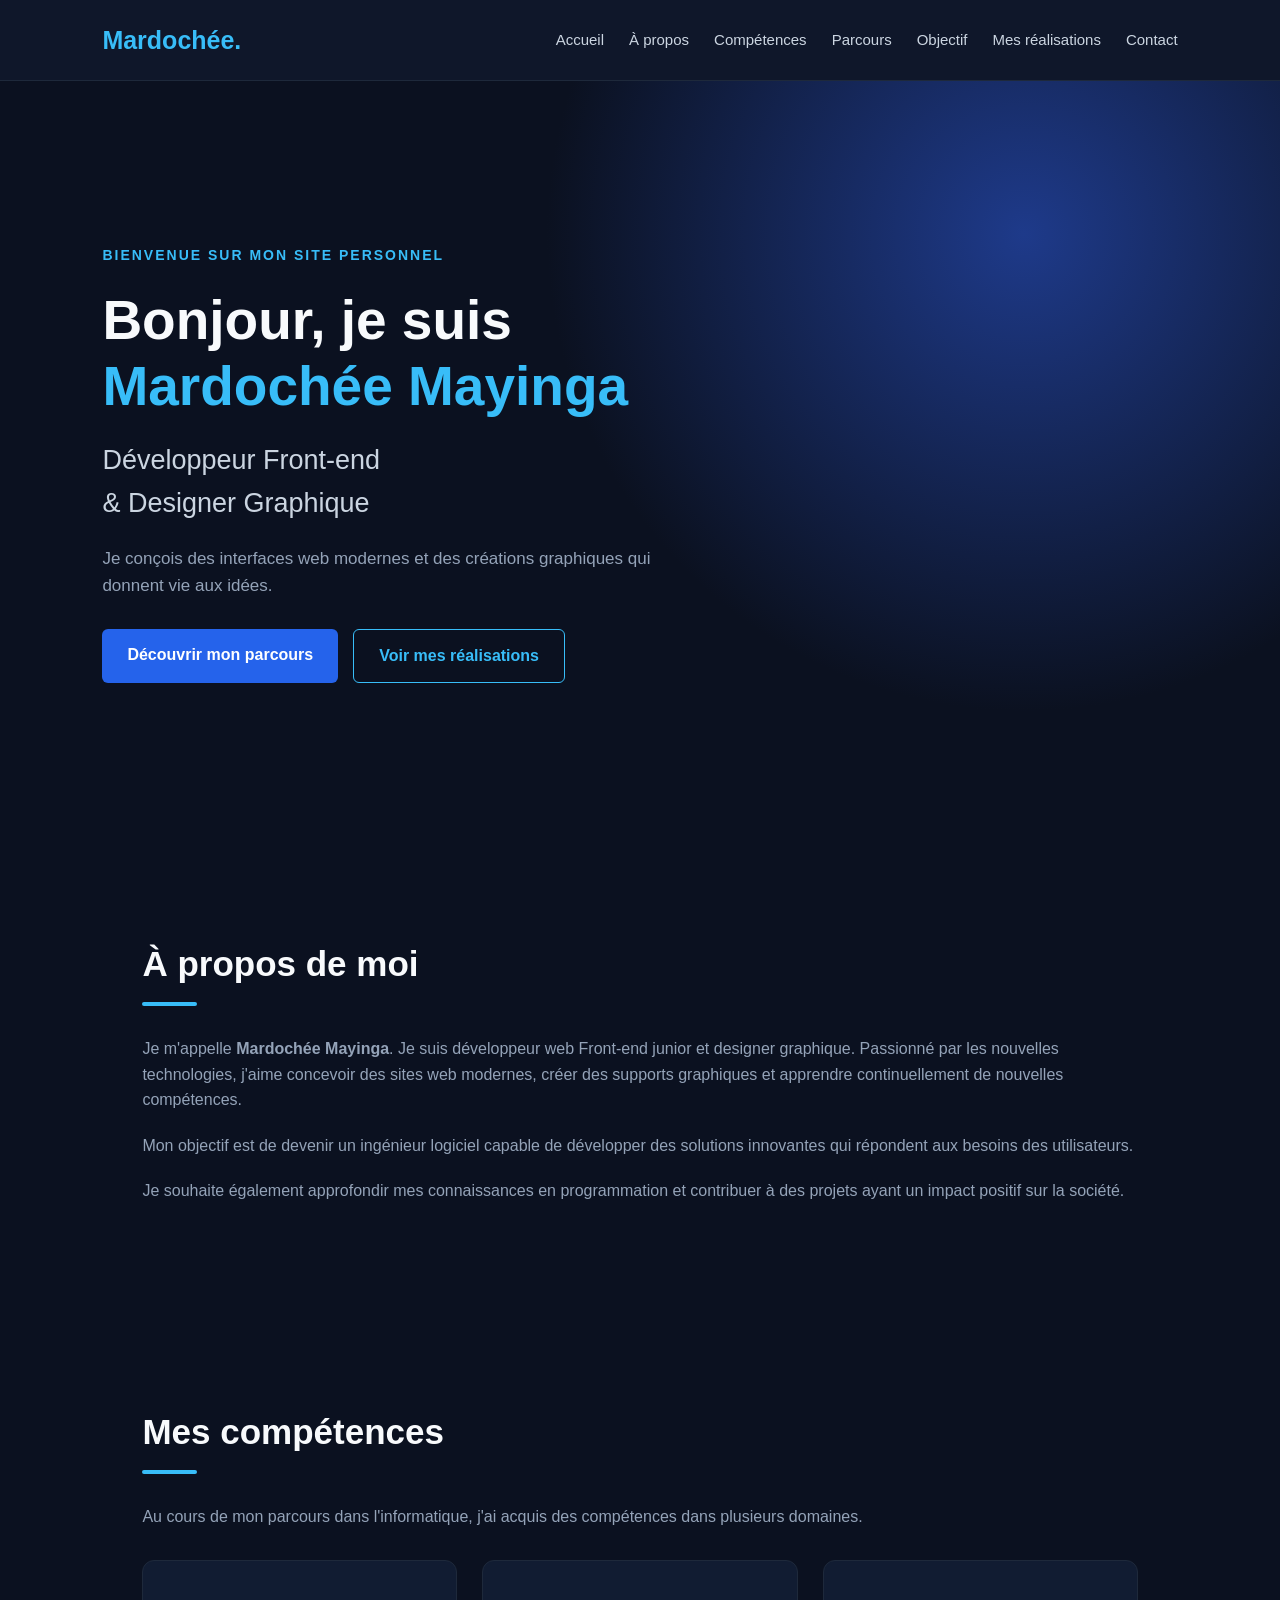
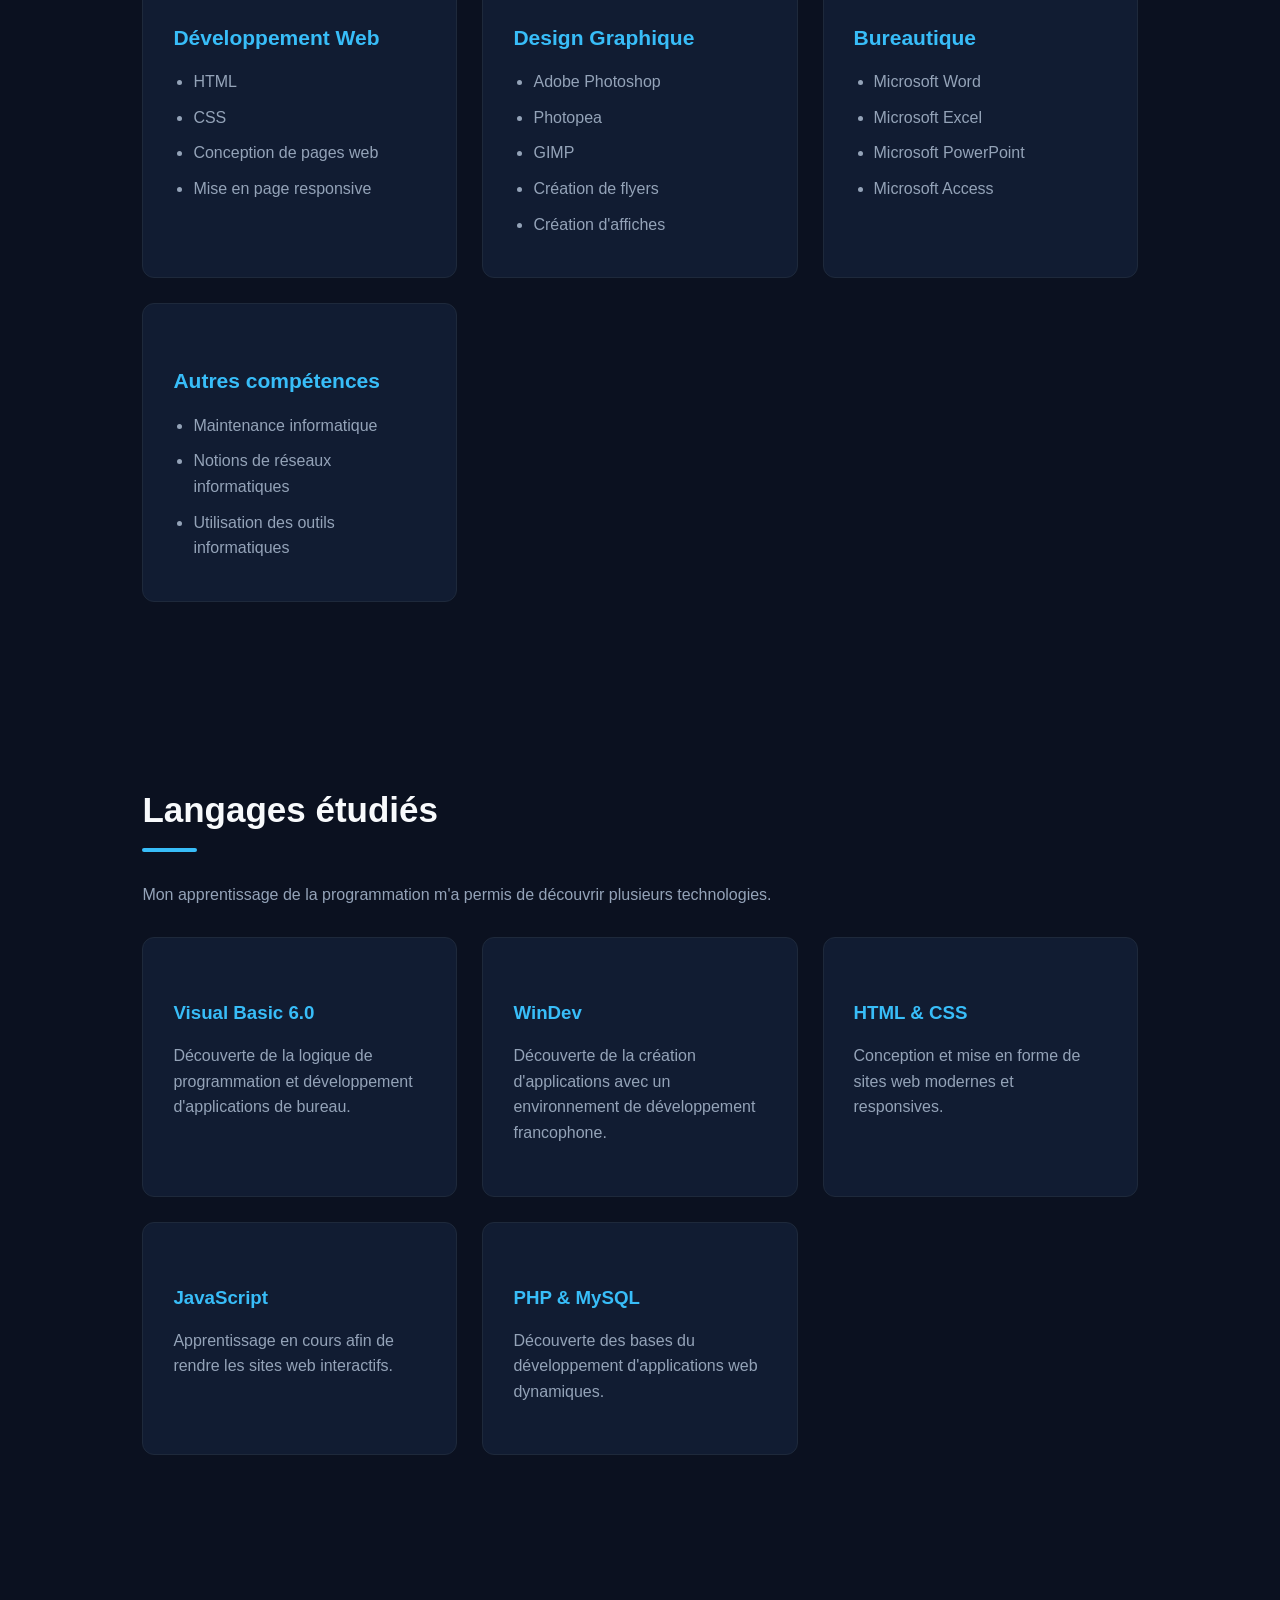
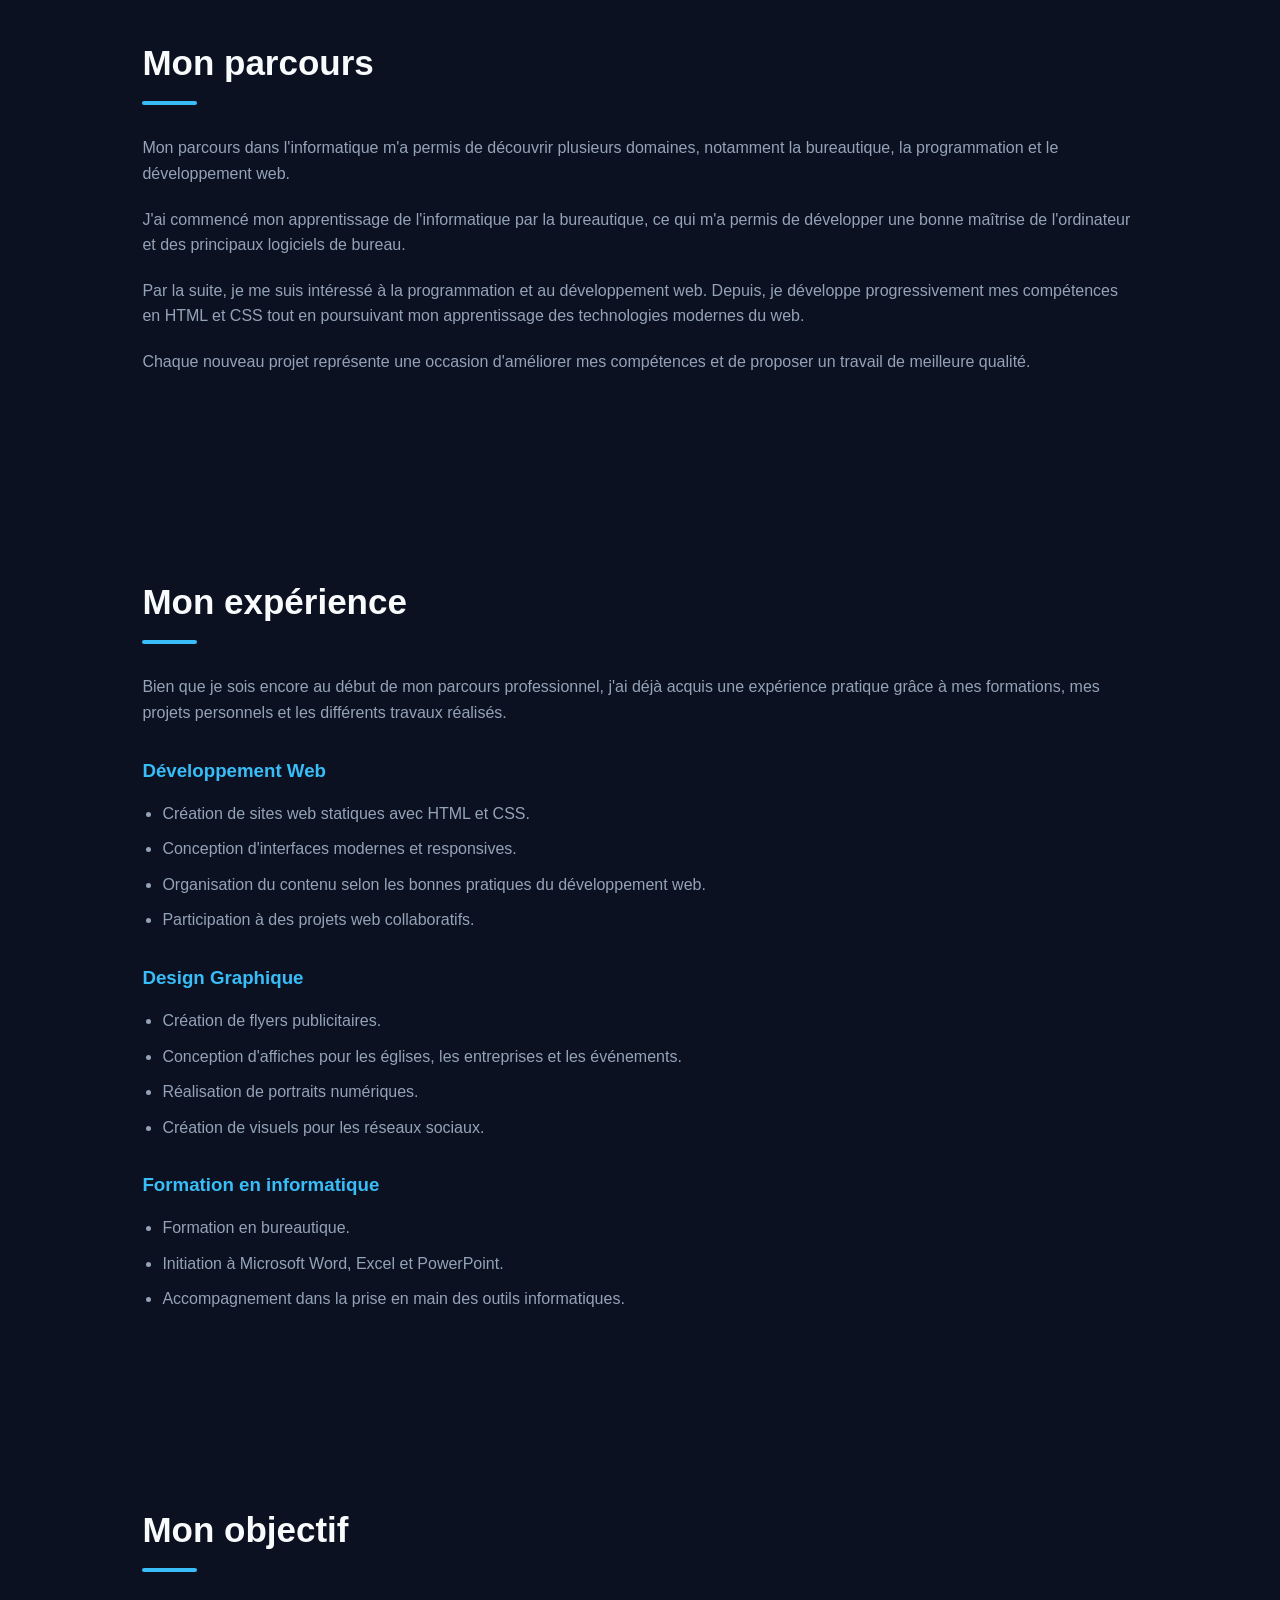
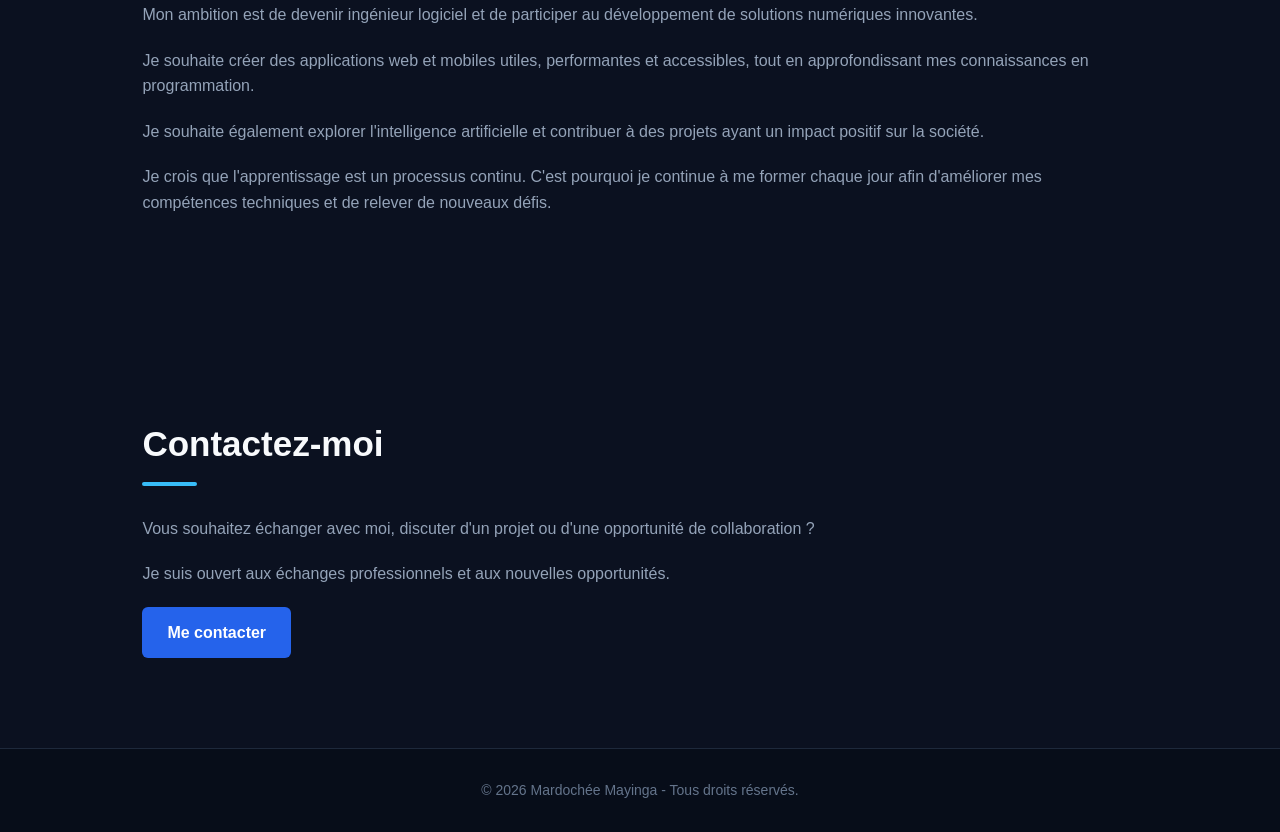
==== mon site personnel.html @ c7d52094 "premier commit du portfolio" ====
<!DOCTYPE html>
<html lang="fr">

<head>

    <meta charset="UTF-8">

    <meta name="viewport"
          content="width=device-width, initial-scale=1.0">

    <title>Mardochée Mayinga | Site personnel</title>

    <link rel="stylesheet" href="mon site personnel.css">

</head>

<body>


    <!-- ================= HEADER ================= -->

    <header>

        <div class="logo">
            <a href="#accueil">Mardochée.</a>
        </div>

        <nav>

            <ul>

                <li>
                    <a href="#accueil">Accueil</a>
                </li>

                <li>
                    <a href="#apropos">À propos</a>
                </li>

                <li>
                    <a href="#competences">Compétences</a>
                </li>

                <li>
                    <a href="#parcours">Parcours</a>
                </li>

                <li>
                    <a href="#objectif">Objectif</a>
                </li>

                <li>
                    <a href="index.html">
                        Mes réalisations
                    </a>
                </li>

                <li>
                    <a href="#contact">Contact</a>
                </li>

            </ul>

        </nav>

    </header>



    <!-- ================= CONTENU PRINCIPAL ================= -->

    <main>


        <!-- ================= ACCUEIL ================= -->

        <section id="accueil" class="hero">

            <div class="hero-content">

                <p class="intro">
                    BIENVENUE SUR MON SITE PERSONNEL
                </p>

                <h1>

                    Bonjour, je suis

                    <span>
                        Mardochée Mayinga
                    </span>

                </h1>

                <h2>
                    Développeur Front-end
                    <br>
                    & Designer Graphique
                </h2>

                <p>
                    Je conçois des interfaces web modernes
                    et des créations graphiques qui donnent
                    vie aux idées.
                </p>

                <div class="hero-buttons">

                    <a href="#apropos" class="btn">
                        Découvrir mon parcours
                    </a>

                    <a href="index.html"
                       class="btn-outline">

                        Voir mes réalisations

                    </a>

                </div>

            </div>

        </section>



        <!-- ================= A PROPOS ================= -->

        <section id="apropos" class="section">

            <h2>À propos de moi</h2>

            <p>

                Je m'appelle
                <strong>Mardochée Mayinga</strong>.

                Je suis développeur web Front-end junior
                et designer graphique.

                Passionné par les nouvelles technologies,
                j'aime concevoir des sites web modernes,
                créer des supports graphiques et apprendre
                continuellement de nouvelles compétences.

            </p>

            <p>

                Mon objectif est de devenir un ingénieur
                logiciel capable de développer des solutions
                innovantes qui répondent aux besoins
                des utilisateurs.

            </p>

            <p>

                Je souhaite également approfondir mes
                connaissances en programmation et contribuer
                à des projets ayant un impact positif
                sur la société.

            </p>

        </section>



        <!-- ================= COMPETENCES ================= -->

        <section id="competences" class="section">

            <h2>Mes compétences</h2>

            <p>

                Au cours de mon parcours dans l'informatique,
                j'ai acquis des compétences dans plusieurs
                domaines.

            </p>


            <div class="competences-container">


                <div class="competence-card">

                    <h3> Développement Web</h3>

                    <ul>

                        <li>
                            HTML
                        </li>

                        <li>
                            CSS
                        </li>

                        <li>
                            Conception de pages web
                        </li>

                        <li>
                            Mise en page responsive
                        </li>

                    </ul>

                </div>



                <div class="competence-card">

                    <h3> Design Graphique</h3>

                    <ul>

                        <li>
                            Adobe Photoshop
                        </li>

                        <li>
                            Photopea
                        </li>

                        <li>
                            GIMP
                        </li>

                        <li>
                            Création de flyers
                        </li>

                        <li>
                            Création d'affiches
                        </li>

                    </ul>

                </div>



                <div class="competence-card">

                    <h3> Bureautique</h3>

                    <ul>

                        <li>
                            Microsoft Word
                        </li>

                        <li>
                            Microsoft Excel
                        </li>

                        <li>
                            Microsoft PowerPoint
                        </li>

                        <li>
                            Microsoft Access
                        </li>

                    </ul>

                </div>



                <div class="competence-card">

                    <h3> Autres compétences</h3>

                    <ul>

                        <li>
                            Maintenance informatique
                        </li>

                        <li>
                            Notions de réseaux informatiques
                        </li>

                        <li>
                            Utilisation des outils informatiques
                        </li>

                    </ul>

                </div>


            </div>

        </section>



        <!-- ================= LANGAGES ETUDIES ================= -->

        <section id="langages" class="section">

            <h2>Langages étudiés</h2>

            <p>

                Mon apprentissage de la programmation
                m'a permis de découvrir plusieurs
                technologies.

            </p>


            <div class="langages-container">


                <div class="langage-card">

                    <h3>Visual Basic 6.0</h3>

                    <p>

                        Découverte de la logique de programmation
                        et développement d'applications de bureau.

                    </p>

                </div>



                <div class="langage-card">

                    <h3>WinDev</h3>

                    <p>

                        Découverte de la création d'applications
                        avec un environnement de développement
                        francophone.

                    </p>

                </div>



                <div class="langage-card">

                    <h3>HTML & CSS</h3>

                    <p>

                        Conception et mise en forme de sites web
                        modernes et responsives.

                    </p>

                </div>



                <div class="langage-card">

                    <h3>JavaScript</h3>

                    <p>

                        Apprentissage en cours afin de rendre
                        les sites web interactifs.

                    </p>

                </div>



                <div class="langage-card">

                    <h3>PHP & MySQL</h3>

                    <p>

                        Découverte des bases du développement
                        d'applications web dynamiques.

                    </p>

                </div>


            </div>

        </section>



        <!-- ================= PARCOURS ================= -->

        <section id="parcours" class="section">

            <h2> Mon parcours</h2>

            <p>

                Mon parcours dans l'informatique m'a permis
                de découvrir plusieurs domaines, notamment
                la bureautique, la programmation et
                le développement web.

            </p>

            <p>

                J'ai commencé mon apprentissage de l'informatique
                par la bureautique, ce qui m'a permis de développer
                une bonne maîtrise de l'ordinateur et des principaux
                logiciels de bureau.

            </p>

            <p>

                Par la suite, je me suis intéressé à la programmation
                et au développement web.

                Depuis, je développe progressivement mes compétences
                en HTML et CSS tout en poursuivant mon apprentissage
                des technologies modernes du web.

            </p>

            <p>

                Chaque nouveau projet représente une occasion
                d'améliorer mes compétences et de proposer
                un travail de meilleure qualité.

            </p>

        </section>



        <!-- ================= EXPERIENCE ================= -->

        <section id="experience" class="section">

            <h2> Mon expérience</h2>

            <p>

                Bien que je sois encore au début de mon parcours
                professionnel, j'ai déjà acquis une expérience
                pratique grâce à mes formations, mes projets
                personnels et les différents travaux réalisés.

            </p>


            <h3> Développement Web</h3>

            <ul>

                <li>
                    Création de sites web statiques avec HTML et CSS.
                </li>

                <li>
                    Conception d'interfaces modernes et responsives.
                </li>

                <li>
                    Organisation du contenu selon les bonnes
                    pratiques du développement web.
                </li>

                <li>
                    Participation à des projets web collaboratifs.
                </li>

            </ul>



            <h3> Design Graphique</h3>

            <ul>

                <li>
                    Création de flyers publicitaires.
                </li>

                <li>
                    Conception d'affiches pour les églises,
                    les entreprises et les événements.
                </li>

                <li>
                    Réalisation de portraits numériques.
                </li>

                <li>
                    Création de visuels pour les réseaux sociaux.
                </li>

            </ul>



            <h3> Formation en informatique</h3>

            <ul>

                <li>
                    Formation en bureautique.
                </li>

                <li>
                    Initiation à Microsoft Word, Excel
                    et PowerPoint.
                </li>

                <li>
                    Accompagnement dans la prise en main
                    des outils informatiques.
                </li>

            </ul>

        </section>



        <!-- ================= OBJECTIF ================= -->

        <section id="objectif" class="section">

            <h2> Mon objectif</h2>

            <p>

                Mon ambition est de devenir ingénieur logiciel
                et de participer au développement de solutions
                numériques innovantes.

            </p>

            <p>

                Je souhaite créer des applications web et mobiles
                utiles, performantes et accessibles, tout en
                approfondissant mes connaissances en programmation.

            </p>

            <p>

                Je souhaite également explorer l'intelligence
                artificielle et contribuer à des projets ayant
                un impact positif sur la société.

            </p>

            <p>

                Je crois que l'apprentissage est un processus
                continu.

                C'est pourquoi je continue à me former chaque jour
                afin d'améliorer mes compétences techniques
                et de relever de nouveaux défis.

            </p>

        </section>



        <!-- ================= CONTACT ================= -->

        <section id="contact" class="section">

            <h2> Contactez-moi</h2>

            <p>

                Vous souhaitez échanger avec moi, discuter
                d'un projet ou d'une opportunité de collaboration ?

            </p>

            <p>

                Je suis ouvert aux échanges professionnels
                et aux nouvelles opportunités.

            </p>


            <a href="mardocheemayinga010@gmail.com"
               class="btn">

                Me contacter

            </a>

        </section>


    </main>



    <!-- ================= FOOTER ================= -->

    <footer>

        <p>

            © 2026 Mardochée Mayinga -
            Tous droits réservés.

        </p>

    </footer>


</body>

</html>
---- mon site personnel.css ----
/* ================================
   1. REINITIALISATION
================================ */

* {
    margin: 0;
    padding: 0;
    box-sizing: border-box;
}

html {
    scroll-behavior: smooth;
}

body {
    font-family: Arial, sans-serif;
    background-color: #0b1120;
    color: #e2e8f0;
    line-height: 1.6;
}


/* ================================
   2. EN-TETE
================================ */

header {
    width: 100%;
    padding: 20px 8%;

    display: flex;
    justify-content: space-between;
    align-items: center;

    background-color: #0f172a;

    border-bottom: 1px solid #1e293b;
}


/* Logo */

.logo a {
    text-decoration: none;
    color: #38bdf8;

    font-size: 25px;
    font-weight: bold;
}


/* Menu */

nav ul {
    list-style: none;

    display: flex;
    gap: 25px;
}

nav ul li a {
    text-decoration: none;
    color: #cbd5e1;

    font-size: 15px;

    transition: 0.3s;
}

nav ul li a:hover {
    color: #38bdf8;
}


/* ================================
   3. SECTION ACCUEIL
================================ */

.hero {
    min-height: 85vh;

    display: flex;
    align-items: center;

    padding: 80px 8%;

    background:
        radial-gradient(
            circle at 80% 20%,
            #1e3a8a 0%,
            #0b1120 40%
        );
}

.hero-content {
    max-width: 750px;
}


/* Petit texte */

.intro {
    color: #38bdf8;

    font-size: 14px;
    font-weight: bold;

    letter-spacing: 2px;

    margin-bottom: 20px;
}


/* Grand titre */

.hero h1 {
    font-size: 55px;
    line-height: 1.2;

    color: #f8fafc;

    margin-bottom: 20px;
}

.hero h1 span {
    display: block;
    color: #38bdf8;
}


/* Sous-titre */

.hero h2 {
    font-size: 27px;
    font-weight: normal;

    color: #cbd5e1;

    margin-bottom: 20px;
}


/* Description */

.hero-content > p:not(.intro) {
    max-width: 600px;

    color: #94a3b8;

    font-size: 17px;

    margin-bottom: 30px;
}


/* ================================
   4. BOUTONS
================================ */

.hero-buttons {
    display: flex;
    gap: 15px;
    flex-wrap: wrap;
}

.btn,
.btn-outline {
    display: inline-block;

    padding: 13px 25px;

    border-radius: 6px;

    text-decoration: none;

    font-weight: bold;

    transition: 0.3s;
}


/* Bouton principal */

.btn {
    background-color: #2563eb;
    color: white;
}

.btn:hover {
    background-color: #1d4ed8;
    transform: translateY(-3px);
}


/* Bouton secondaire */

.btn-outline {
    border: 1px solid #38bdf8;

    color: #38bdf8;
}

.btn-outline:hover {
    background-color: #38bdf8;
    color: #0b1120;
}


/* ================================
   5. SECTIONS
================================ */

.section {
    padding: 90px 8%;

    max-width: 1200px;
    margin: auto;
}

.section h2 {
    font-size: 35px;

    color: #f8fafc;

    margin-bottom: 30px;

    position: relative;
}


/* Petite ligne sous les titres */

.section h2::after {
    content: "";

    display: block;

    width: 55px;
    height: 4px;

    background-color: #38bdf8;

    margin-top: 10px;

    border-radius: 5px;
}

.section p {
    color: #94a3b8;

    font-size: 16px;

    margin-bottom: 20px;
}


/* ================================
   6. COMPETENCES
================================ */

.competences-container {
    display: grid;

    grid-template-columns: repeat(3, 1fr);

    gap: 25px;

    margin-top: 30px;
}

.competence-card {
    background-color: #111c32;

    border: 1px solid #1e293b;

    padding: 30px;

    border-radius: 12px;

    transition: 0.3s;
}

.competence-card:hover {
    border-color: #38bdf8;

    transform: translateY(-5px);
}

.competence-card h3 {
    color: #38bdf8;

    font-size: 21px;

    margin-bottom: 15px;
}

.competence-card p {
    color: #94a3b8;
}


/* ================================
   7. PIED DE PAGE
================================ */

footer {
    text-align: center;

    padding: 30px 8%;

    background-color: #070d19;

    border-top: 1px solid #1e293b;
}

footer p {
    color: #64748b;

    font-size: 14px;
}

/* ================================
   LANGAGES ETUDIES
================================ */

.langages-container {
    display: grid;

    grid-template-columns: repeat(3, 1fr);

    gap: 25px;

    margin-top: 30px;
}

.langage-card {
    background-color: #111c32;

    border: 1px solid #1e293b;

    padding: 30px;

    border-radius: 12px;

    transition: 0.3s;
}

.langage-card:hover {
    border-color: #38bdf8;

    transform: translateY(-5px);
}

.langage-card h3 {
    color: #38bdf8;

    margin-bottom: 15px;
}

.langage-card p {
    color: #94a3b8;
}


/* ================================
   LISTES
================================ */

.competence-card ul,
.section > ul {
    padding-left: 20px;

    color: #94a3b8;
}

.competence-card li,
.section > ul li {
    margin-bottom: 10px;
}


/* ================================
   TITRES EXPERIENCE
================================ */

.section h3 {
    color: #38bdf8;

    margin-top: 30px;

    margin-bottom: 15px;
}


/* ================================
   RESPONSIVE
================================ */

@media (max-width: 900px) {

    .langages-container {
        grid-template-columns: repeat(2, 1fr);
    }

}

@media (max-width: 600px) {

    .langages-container {
        grid-template-columns: 1fr;
    }

}


/* ================================
   8. RESPONSIVE
================================ */

@media (max-width: 900px) {

    header {
        padding: 20px 5%;
    }

    nav ul {
        gap: 15px;
    }

    .hero {
        padding: 70px 5%;
    }

    .hero h1 {
        font-size: 43px;
    }

    .section {
        padding: 70px 5%;
    }

    .competences-container {
        grid-template-columns: repeat(2, 1fr);
    }

}


@media (max-width: 600px) {

    header {
        flex-direction: column;
        gap: 20px;
    }

    nav ul {
        flex-wrap: wrap;
        justify-content: center;
        gap: 12px;
    }

    .hero {
        min-height: auto;
        padding: 70px 5%;
    }

    .hero h1 {
        font-size: 35px;
    }

    .hero h2 {
        font-size: 22px;
    }

    .hero-content > p:not(.intro) {
        font-size: 15px;
    }

    .section h2 {
        font-size: 29px;
    }

    .competences-container {
        grid-template-columns: 1fr;
    }

    .hero-buttons {
        flex-direction: column;
        align-items: stretch;
    }

    .btn,
    .btn-outline {
        text-align: center;
    }

}
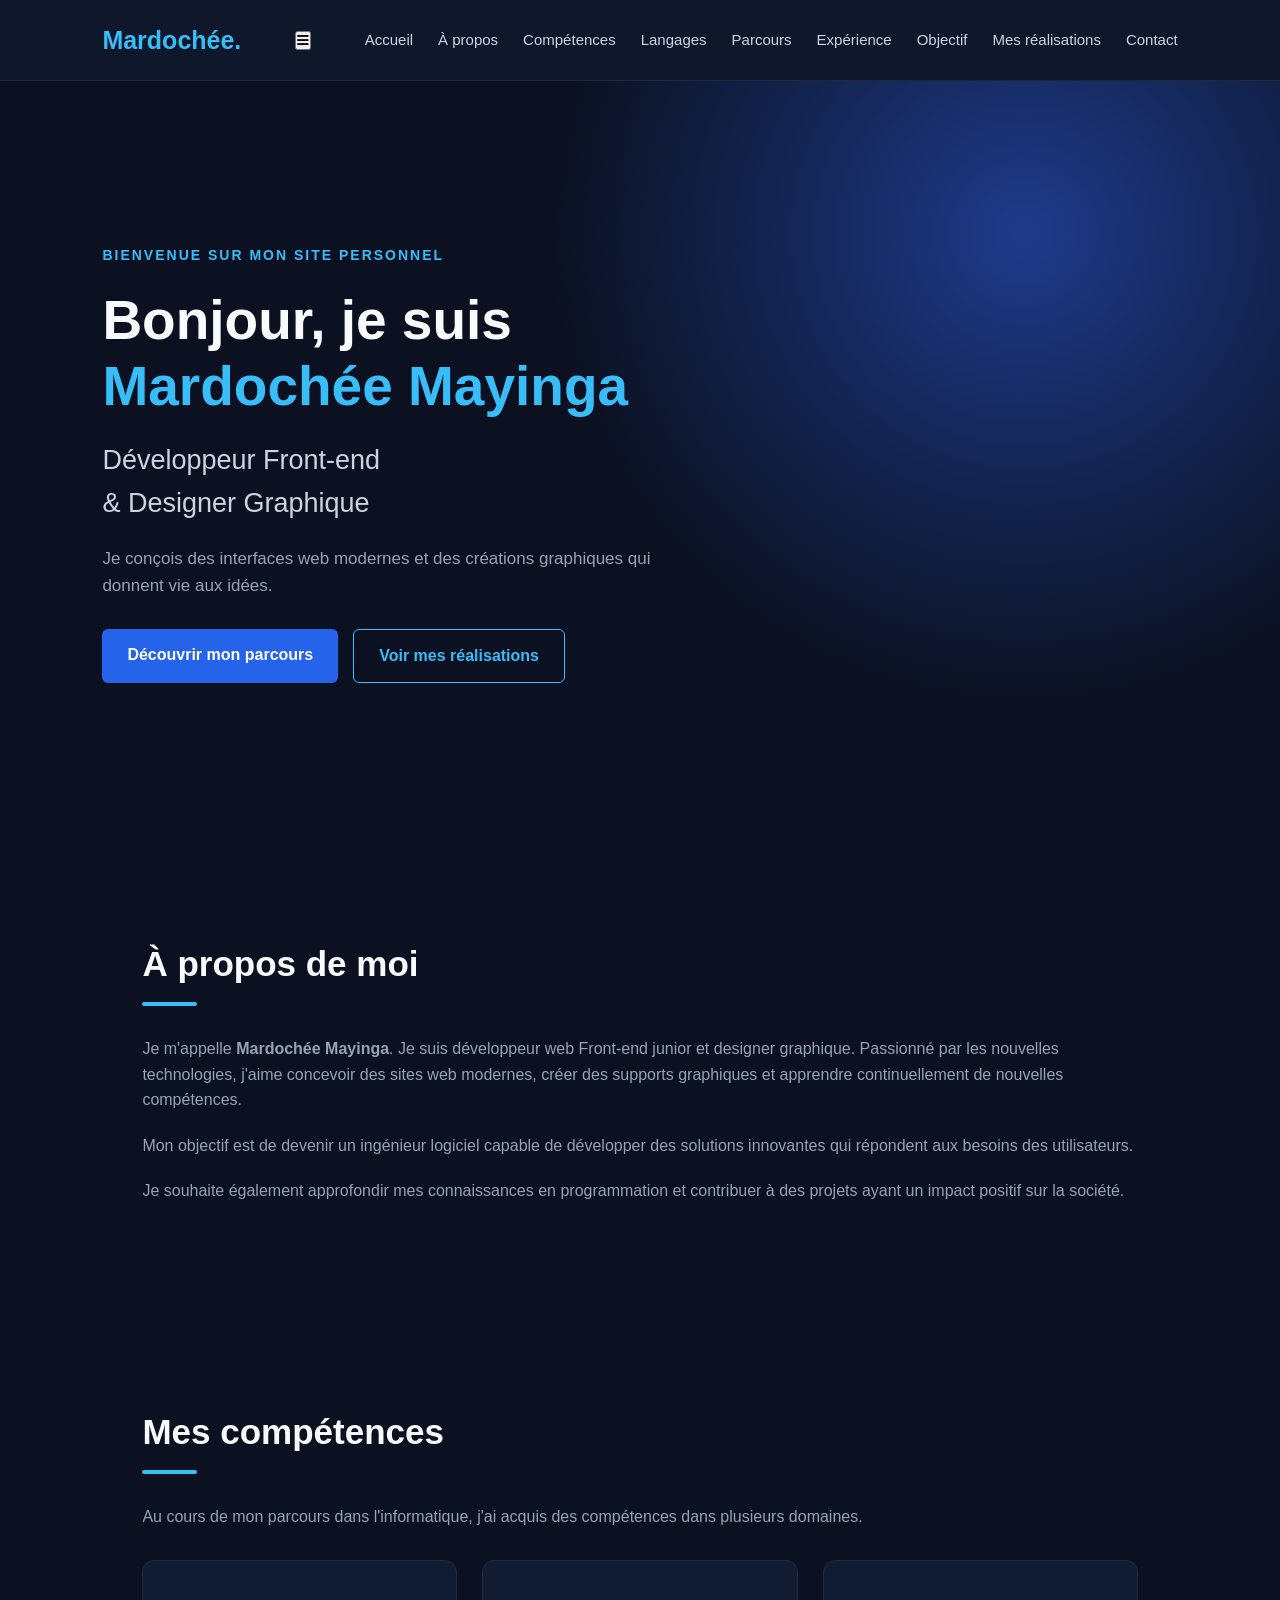
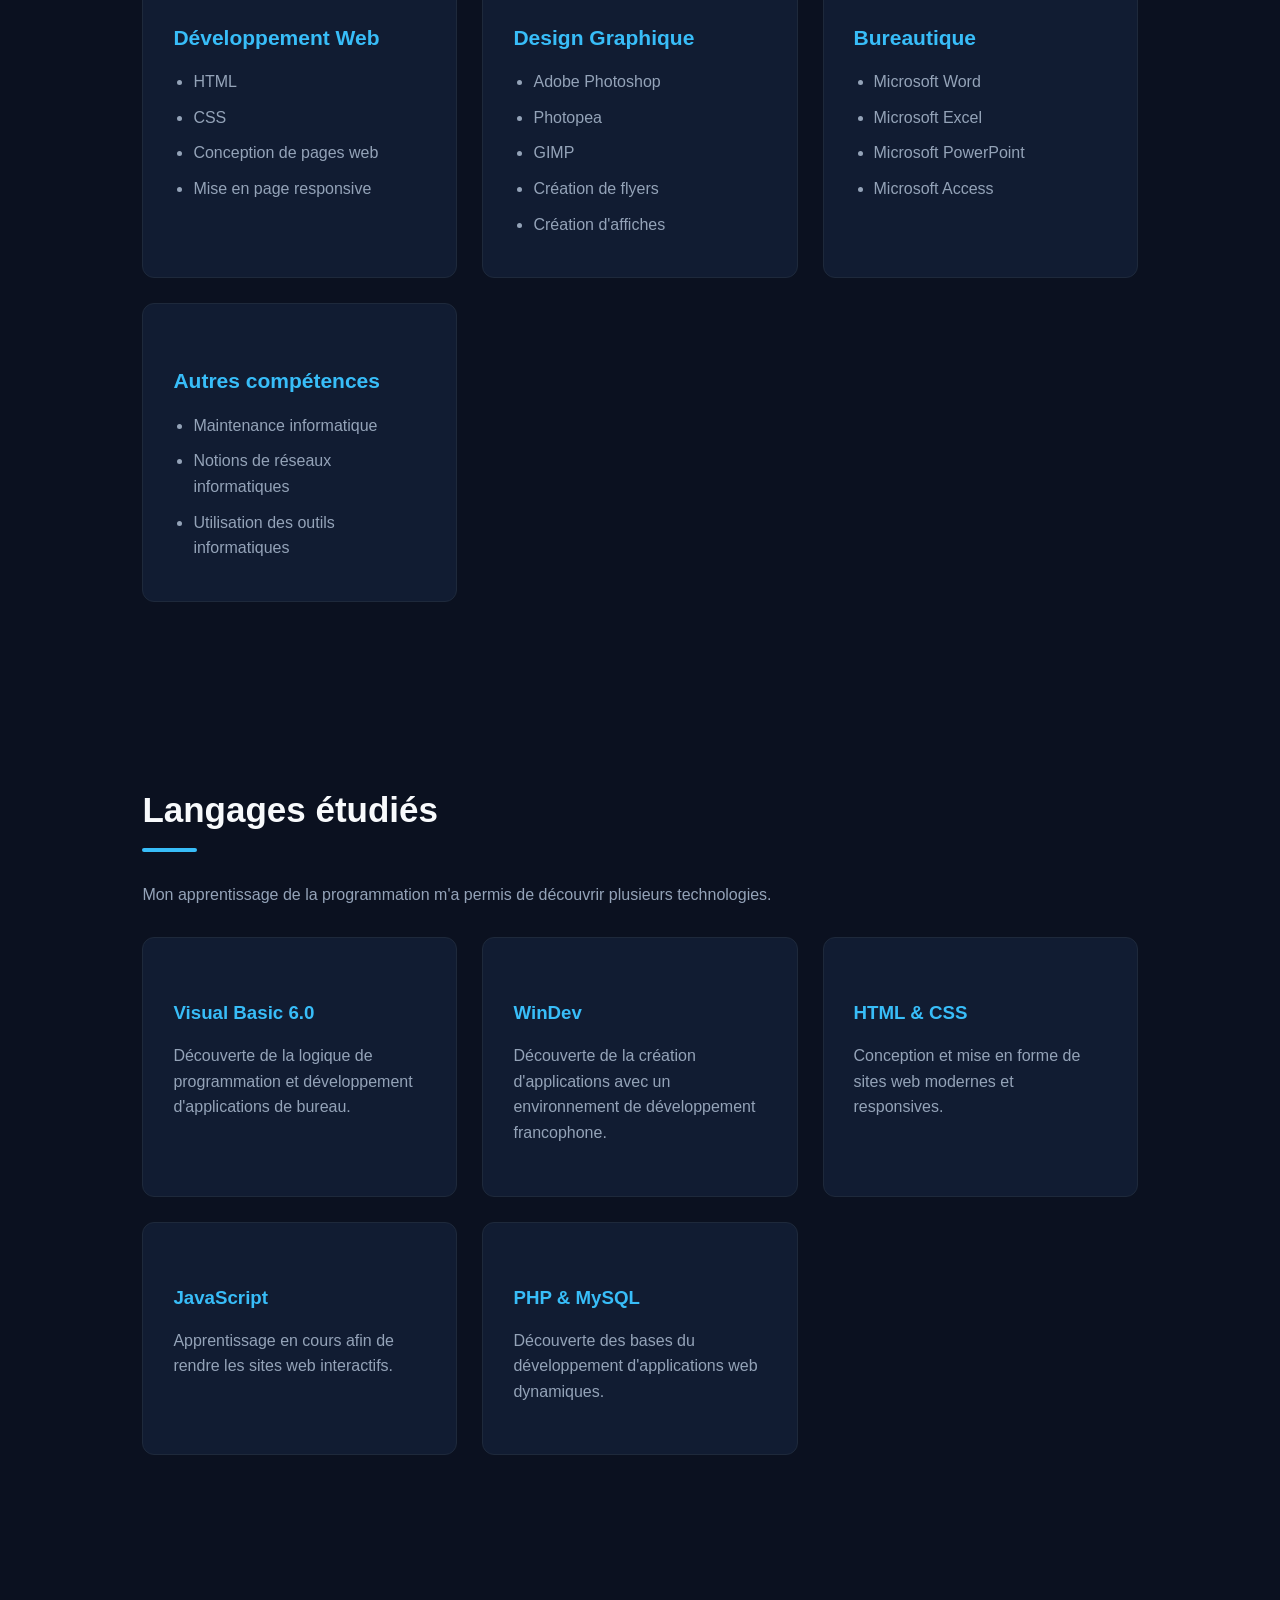
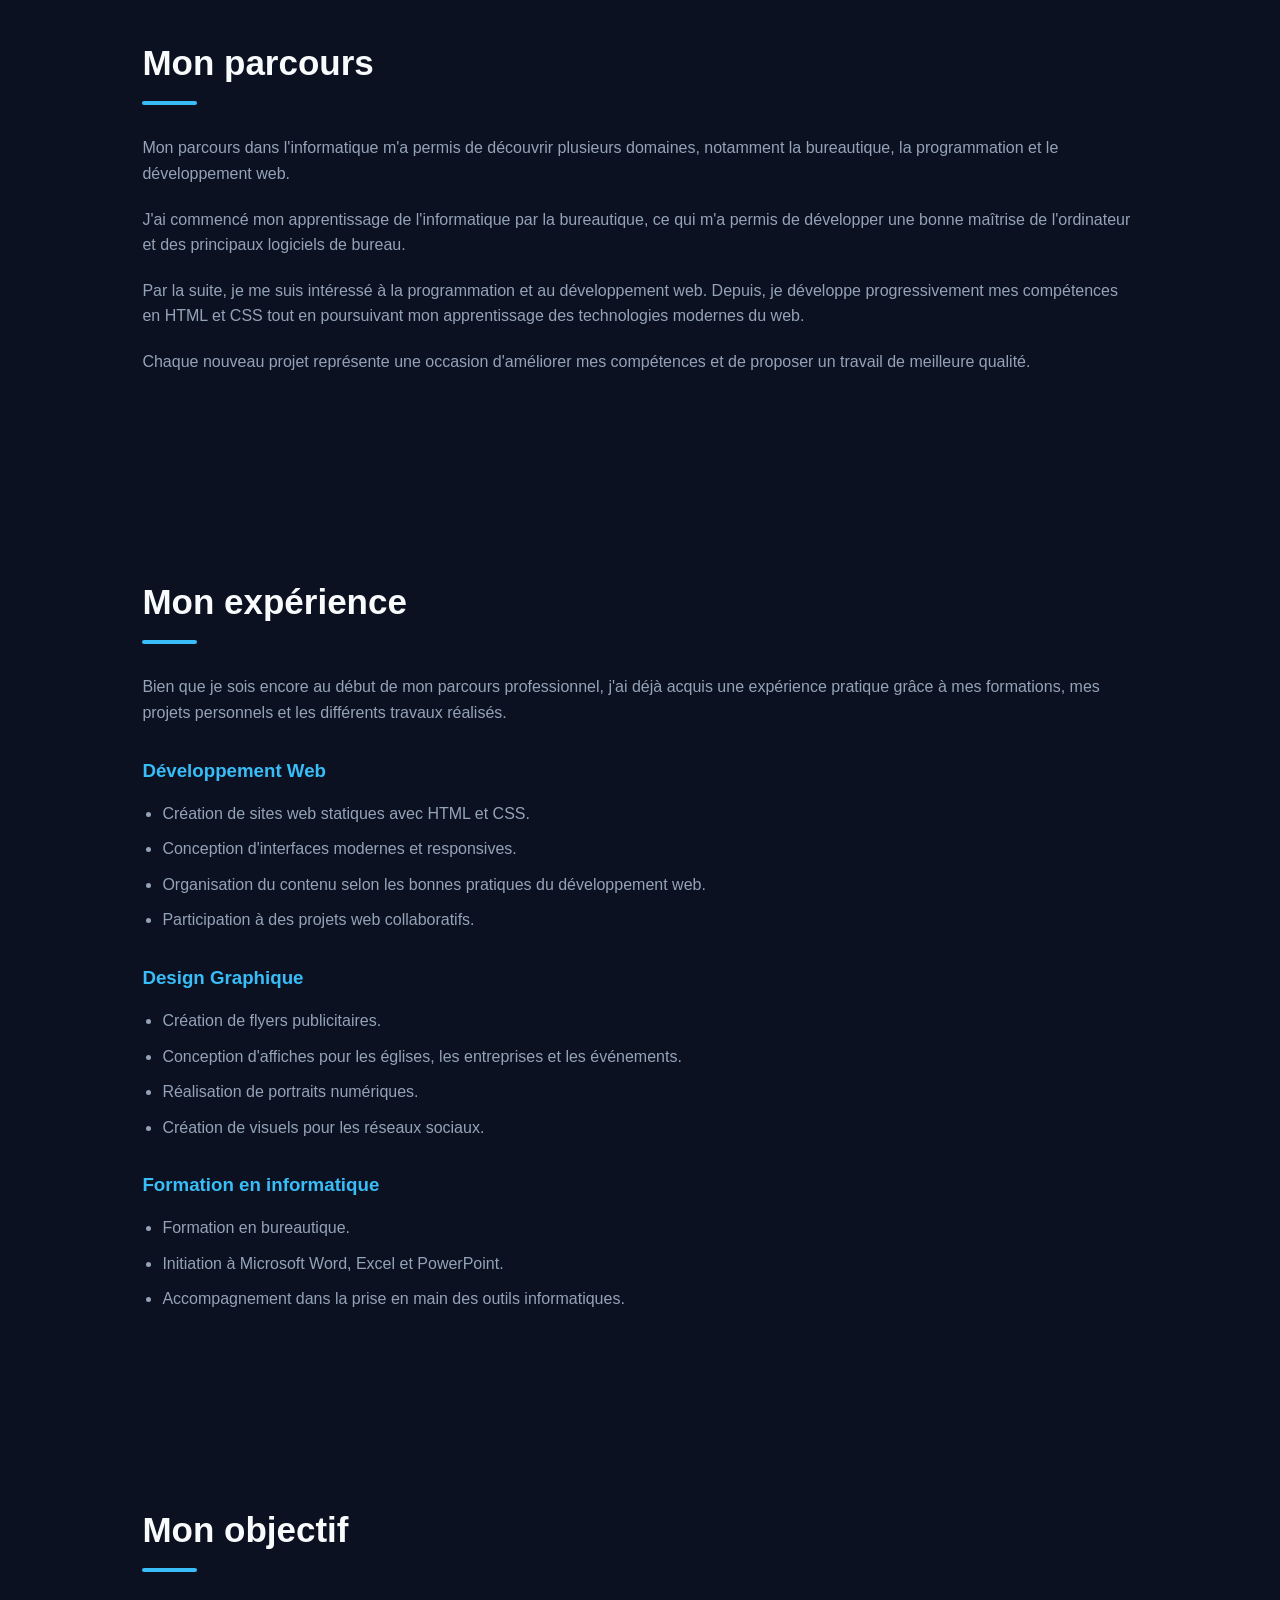
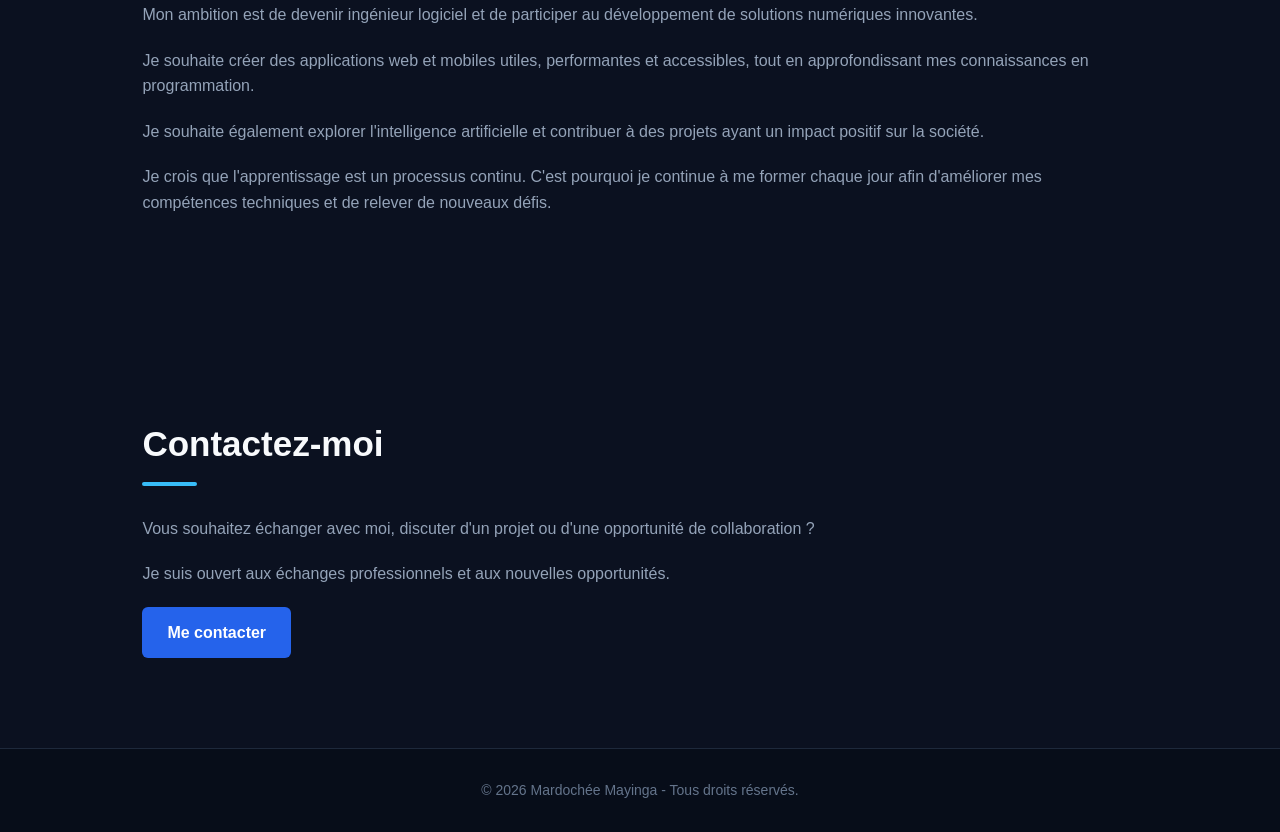
==== commit 39d8406b: "mise a jour du portfolio" ====
--- a/mon site personnel.html
+++ b/mon site personnel.html
@@ -1,4 +1,3 @@
-
 <!DOCTYPE html>
 <html lang="fr">
 
@@ -11,7 +10,12 @@
 
     <title>Mardochée Mayinga | Site personnel</title>
 
+    <!-- CSS -->
     <link rel="stylesheet" href="mon site personnel.css">
+
+    <!-- Font Awesome -->
+    <link rel="stylesheet"
+          href="https://cdnjs.cloudflare.com/ajax/libs/font-awesome/6.5.2/css/all.min.css">
 
 </head>
 
@@ -26,28 +30,64 @@
             <a href="#accueil">Mardochée.</a>
         </div>
 
-        <nav>
+
+        <!-- BOUTON MENU MOBILE -->
+
+        <button class="menu-toggle"
+                id="menu-toggle"
+                aria-label="Ouvrir le menu">
+
+            <i class="fas fa-bars"></i>
+
+        </button>
+
+
+        <!-- NAVIGATION -->
+
+        <nav id="nav">
 
             <ul>
 
                 <li>
-                    <a href="#accueil">Accueil</a>
-                </li>
-
-                <li>
-                    <a href="#apropos">À propos</a>
-                </li>
-
-                <li>
-                    <a href="#competences">Compétences</a>
-                </li>
-
-                <li>
-                    <a href="#parcours">Parcours</a>
-                </li>
-
-                <li>
-                    <a href="#objectif">Objectif</a>
+                    <a href="#accueil">
+                        Accueil
+                    </a>
+                </li>
+
+                <li>
+                    <a href="#apropos">
+                        À propos
+                    </a>
+                </li>
+
+                <li>
+                    <a href="#competences">
+                        Compétences
+                    </a>
+                </li>
+
+                <li>
+                    <a href="#langages">
+                        Langages
+                    </a>
+                </li>
+
+                <li>
+                    <a href="#parcours">
+                        Parcours
+                    </a>
+                </li>
+
+                <li>
+                    <a href="#experience">
+                        Expérience
+                    </a>
+                </li>
+
+                <li>
+                    <a href="#objectif">
+                        Objectif
+                    </a>
                 </li>
 
                 <li>
@@ -57,7 +97,9 @@
                 </li>
 
                 <li>
-                    <a href="#contact">Contact</a>
+                    <a href="#contact">
+                        Contact
+                    </a>
                 </li>
 
             </ul>
@@ -105,6 +147,7 @@
                     vie aux idées.
                 </p>
 
+
                 <div class="hero-buttons">
 
                     <a href="#apropos" class="btn">
@@ -130,7 +173,9 @@
 
         <section id="apropos" class="section">
 
-            <h2>À propos de moi</h2>
+            <h2>
+                À propos de moi
+            </h2>
 
             <p>
 
@@ -147,6 +192,7 @@
 
             </p>
 
+
             <p>
 
                 Mon objectif est de devenir un ingénieur
@@ -156,6 +202,7 @@
 
             </p>
 
+
             <p>
 
                 Je souhaite également approfondir mes
@@ -173,7 +220,9 @@
 
         <section id="competences" class="section">
 
-            <h2>Mes compétences</h2>
+            <h2>
+                Mes compétences
+            </h2>
 
             <p>
 
@@ -187,9 +236,13 @@
             <div class="competences-container">
 
 
+                <!-- DEVELOPPEMENT WEB -->
+
                 <div class="competence-card">
 
-                    <h3> Développement Web</h3>
+                    <h3>
+                        Développement Web
+                    </h3>
 
                     <ul>
 
@@ -215,9 +268,13 @@
 
 
 
+                <!-- DESIGN GRAPHIQUE -->
+
                 <div class="competence-card">
 
-                    <h3> Design Graphique</h3>
+                    <h3>
+                        Design Graphique
+                    </h3>
 
                     <ul>
 
@@ -247,9 +304,13 @@
 
 
 
+                <!-- BUREAUTIQUE -->
+
                 <div class="competence-card">
 
-                    <h3> Bureautique</h3>
+                    <h3>
+                        Bureautique
+                    </h3>
 
                     <ul>
 
@@ -275,9 +336,13 @@
 
 
 
+                <!-- AUTRES -->
+
                 <div class="competence-card">
 
-                    <h3> Autres compétences</h3>
+                    <h3>
+                        Autres compétences
+                    </h3>
 
                     <ul>
 
@@ -308,7 +373,9 @@
 
         <section id="langages" class="section">
 
-            <h2>Langages étudiés</h2>
+            <h2>
+                Langages étudiés
+            </h2>
 
             <p>
 
@@ -324,7 +391,9 @@
 
                 <div class="langage-card">
 
-                    <h3>Visual Basic 6.0</h3>
+                    <h3>
+                        Visual Basic 6.0
+                    </h3>
 
                     <p>
 
@@ -339,7 +408,9 @@
 
                 <div class="langage-card">
 
-                    <h3>WinDev</h3>
+                    <h3>
+                        WinDev
+                    </h3>
 
                     <p>
 
@@ -355,7 +426,9 @@
 
                 <div class="langage-card">
 
-                    <h3>HTML & CSS</h3>
+                    <h3>
+                        HTML & CSS
+                    </h3>
 
                     <p>
 
@@ -370,7 +443,9 @@
 
                 <div class="langage-card">
 
-                    <h3>JavaScript</h3>
+                    <h3>
+                        JavaScript
+                    </h3>
 
                     <p>
 
@@ -385,7 +460,9 @@
 
                 <div class="langage-card">
 
-                    <h3>PHP & MySQL</h3>
+                    <h3>
+                        PHP & MySQL
+                    </h3>
 
                     <p>
 
@@ -407,7 +484,9 @@
 
         <section id="parcours" class="section">
 
-            <h2> Mon parcours</h2>
+            <h2>
+                Mon parcours
+            </h2>
 
             <p>
 
@@ -418,6 +497,7 @@
 
             </p>
 
+
             <p>
 
                 J'ai commencé mon apprentissage de l'informatique
@@ -427,6 +507,7 @@
 
             </p>
 
+
             <p>
 
                 Par la suite, je me suis intéressé à la programmation
@@ -438,6 +519,7 @@
 
             </p>
 
+
             <p>
 
                 Chaque nouveau projet représente une occasion
@@ -454,7 +536,10 @@
 
         <section id="experience" class="section">
 
-            <h2> Mon expérience</h2>
+            <h2>
+                Mon expérience
+            </h2>
+
 
             <p>
 
@@ -466,7 +551,12 @@
             </p>
 
 
-            <h3> Développement Web</h3>
+
+            <!-- DEVELOPPEMENT WEB -->
+
+            <h3>
+                Développement Web
+            </h3>
 
             <ul>
 
@@ -491,7 +581,11 @@
 
 
 
-            <h3> Design Graphique</h3>
+            <!-- DESIGN -->
+
+            <h3>
+                Design Graphique
+            </h3>
 
             <ul>
 
@@ -516,7 +610,11 @@
 
 
 
-            <h3> Formation en informatique</h3>
+            <!-- FORMATION -->
+
+            <h3>
+                Formation en informatique
+            </h3>
 
             <ul>
 
@@ -544,7 +642,10 @@
 
         <section id="objectif" class="section">
 
-            <h2> Mon objectif</h2>
+            <h2>
+                Mon objectif
+            </h2>
+
 
             <p>
 
@@ -554,6 +655,7 @@
 
             </p>
 
+
             <p>
 
                 Je souhaite créer des applications web et mobiles
@@ -562,6 +664,7 @@
 
             </p>
 
+
             <p>
 
                 Je souhaite également explorer l'intelligence
@@ -570,6 +673,7 @@
 
             </p>
 
+
             <p>
 
                 Je crois que l'apprentissage est un processus
@@ -589,7 +693,10 @@
 
         <section id="contact" class="section">
 
-            <h2> Contactez-moi</h2>
+            <h2>
+                Contactez-moi
+            </h2>
+
 
             <p>
 
@@ -598,6 +705,7 @@
 
             </p>
 
+
             <p>
 
                 Je suis ouvert aux échanges professionnels
@@ -606,7 +714,7 @@
             </p>
 
 
-            <a href="mardocheemayinga010@gmail.com"
+            <a href="mailto:mardocheemayinga010@gmail.com"
                class="btn">
 
                 Me contacter
@@ -634,6 +742,71 @@
     </footer>
 
 
+
+    <!-- ================= JAVASCRIPT MENU ================= -->
+
+    <script>
+
+        const menuToggle =
+            document.getElementById("menu-toggle");
+
+        const nav =
+            document.getElementById("nav");
+
+
+        menuToggle.addEventListener("click", () => {
+
+            nav.classList.toggle("active");
+
+
+            if (nav.classList.contains("active")) {
+
+                menuToggle.innerHTML =
+                    '<i class="fas fa-times"></i>';
+
+                menuToggle.setAttribute(
+                    "aria-label",
+                    "Fermer le menu"
+                );
+
+            } else {
+
+                menuToggle.innerHTML =
+                    '<i class="fas fa-bars"></i>';
+
+                menuToggle.setAttribute(
+                    "aria-label",
+                    "Ouvrir le menu"
+                );
+
+            }
+
+        });
+
+
+        /* Fermer le menu après un clic */
+
+        document.querySelectorAll("nav a").forEach(link => {
+
+            link.addEventListener("click", () => {
+
+                nav.classList.remove("active");
+
+                menuToggle.innerHTML =
+                    '<i class="fas fa-bars"></i>';
+
+                menuToggle.setAttribute(
+                    "aria-label",
+                    "Ouvrir le menu"
+                );
+
+            });
+
+        });
+
+    </script>
+
+
 </body>
 
 </html>
